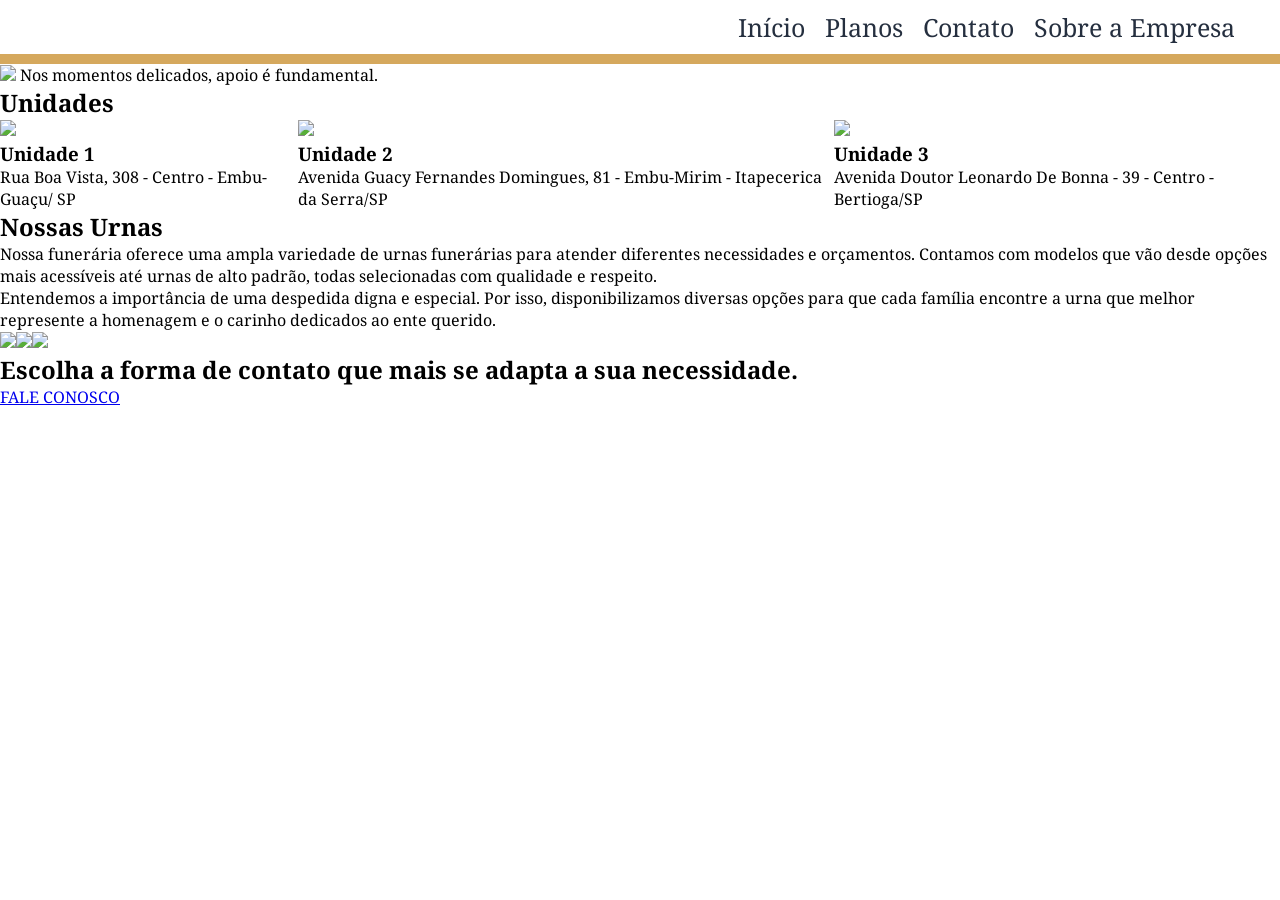
==== A sete palmos/index.html @ 4a060d62 "Merge pull request #2 from dreanliner3-star/main 1.2" ====
<!DOCTYPE html>
<html lang="pt-br">

<head>
    <meta charset="UTF-8">
    <meta name="viewport" content="width=device-width, initial-scale=1.0">
    <link rel="stylesheet" href="css/default.css">
    <link rel="stylesheet" href="css/index.css">
    <title>Document</title>
</head>

<body>
    <header>
        <div>
            <img src="img/A Sete Palmas - Logo Funeral.png" alt="" id="logo">
        </div>
        <nav>
            <ul>
                <li class="nav-items">
                    <a href="index.html" class="a_nav_style">
                        <p>Início</p>
                    </a>
                </li>
                <li class="nav-items">
                    <a href="" class="a_nav_style">
                        <p>Planos</p>
                    </a>
                </li>
                <li class="nav-items">
                    <a href="contato.html" class="a_nav_style">
                        <p>Contato</p>
                    </a>
                </li>
                <li class="nav-items">
                    <a href="" class="a_nav_style">
                        <p>Sobre a Empresa</p>
                    </a>
                </li>
            </ul>
        </nav>
    </header>
    <main>
        <section class="home">
            <section class="home__hero">
                <img src="./img/homebg.jpg" class="home__hero__bg" />
                <span class="home__hero__subtitle">
                    Nos momentos delicados, apoio é fundamental.
                </span>
            </section>
            <section class="home__locations">
                <h2>Unidades</h2>
                <ul class="home__locations__list">
                    <li class="home__locations__list-item">
                        <img src="./img/unidade1.jpg" class="home__locations__img">
                        <h3 class="home__locations__title">Unidade 1</h3>
                        <p class="home__locations__desc">Rua Boa Vista, 308 - Centro - Embu-Guaçu/ SP</p>
                    </li>
                    <li class="home__locations__list-item">
                        <img src="./img/unidade2.jpg" class="home__locations__img">
                        <h3 class="home__locations__title">Unidade 2</h3>
                        <p class="home__locations__desc">Avenida Guacy Fernandes Domingues, 81 - Embu-Mirim -
                            Itapecerica da Serra/SP</p>
                    </li>
                    <li class="home__locations__list-item">
                        <img src="./img/unidade1.jpg" class="home__locations__img">
                        <h3 class="home__locations__title">Unidade 3</h3>
                        <p class="home__locations__desc">Avenida Doutor Leonardo De Bonna - 39 - Centro - Bertioga/SP
                        </p>
                    </li>
                </ul>
            </section>
            <section class="home__urnas">
                <div class="home__urnas__bg-color" aria-hidden="true"></div>
                <div class="home__urnas__left-container">
                    <h2>Nossas Urnas</h2>
                    <p>
                        Nossa funerária oferece uma ampla variedade de urnas funerárias para atender diferentes
                        necessidades e orçamentos. Contamos com modelos que vão desde opções mais acessíveis até urnas
                        de alto padrão, todas selecionadas com qualidade e respeito.
                    </p>
                    <p>
                        Entendemos a importância de uma despedida digna e especial. Por isso, disponibilizamos diversas
                        opções para que cada família encontre a urna que melhor represente a homenagem e o carinho
                        dedicados ao ente querido.
                    </p>
                </div>
                <div class="home__urnas__right-container">
                    <ul>
                        <li>
                            <img src="./img/urna1.jpg" id="urna1" />
                        </li>
                        <li>
                            <img src="./img/urna2.jpg" id="urna2" />
                        </li>
                        <li>
                            <img src="./img/urna3.jpg" id="urna3" />
                        </li>
                    </ul>
                </div>
            </section>
            <section class="home__contatos">
                <div class="home__contatos__bg-color"></div>
                <h2 class="home__contatos__title">
                    Escolha a forma de contato que mais se adapta a sua necessidade.
                </h2>
                <a class="home__contatos__link" href="#">
                    <span class="home__contatos__text">
                        FALE CONOSCO
                    </span>
                </a>
            </section>
        </section>
    </main>
    <footer>

    </footer>
</body>

</html>
---- A sete palmos/css/default.css ----
@import url('https://fonts.googleapis.com/css2?family=Noto+Serif:ital,wght@0,100..900;1,100..900&family=Pixelify+Sans:wght@400..700&display=swap');
*{
    margin:0;
    padding: 0;
}

body{
    font-family: "Noto Serif", serif;
    overflow-x: hidden;
}

header{
    background-color: white;
    width: 100%;
    border-bottom: 10px solid #D5A85D;
    display: flex;
    justify-content: space-between;
    align-items: center;
}

.a_nav_style{
    color: #252F3F;
    text-decoration: none;
}

ul{
    display: flex;
    list-style: none;
    margin-right: 35px;
}

#logo{
    width: 200px;
    margin: 10px;
}

.nav-items{
    font-size: 25px;
    margin: 10px;
}



@media (max-width: 1000px){
    header {
        flex-direction: column;
    }

    ul {
        margin-right: 0;
    }
}

@media (max-width: 500px){
    .nav-items {
        font-size: 16px;
    }
}
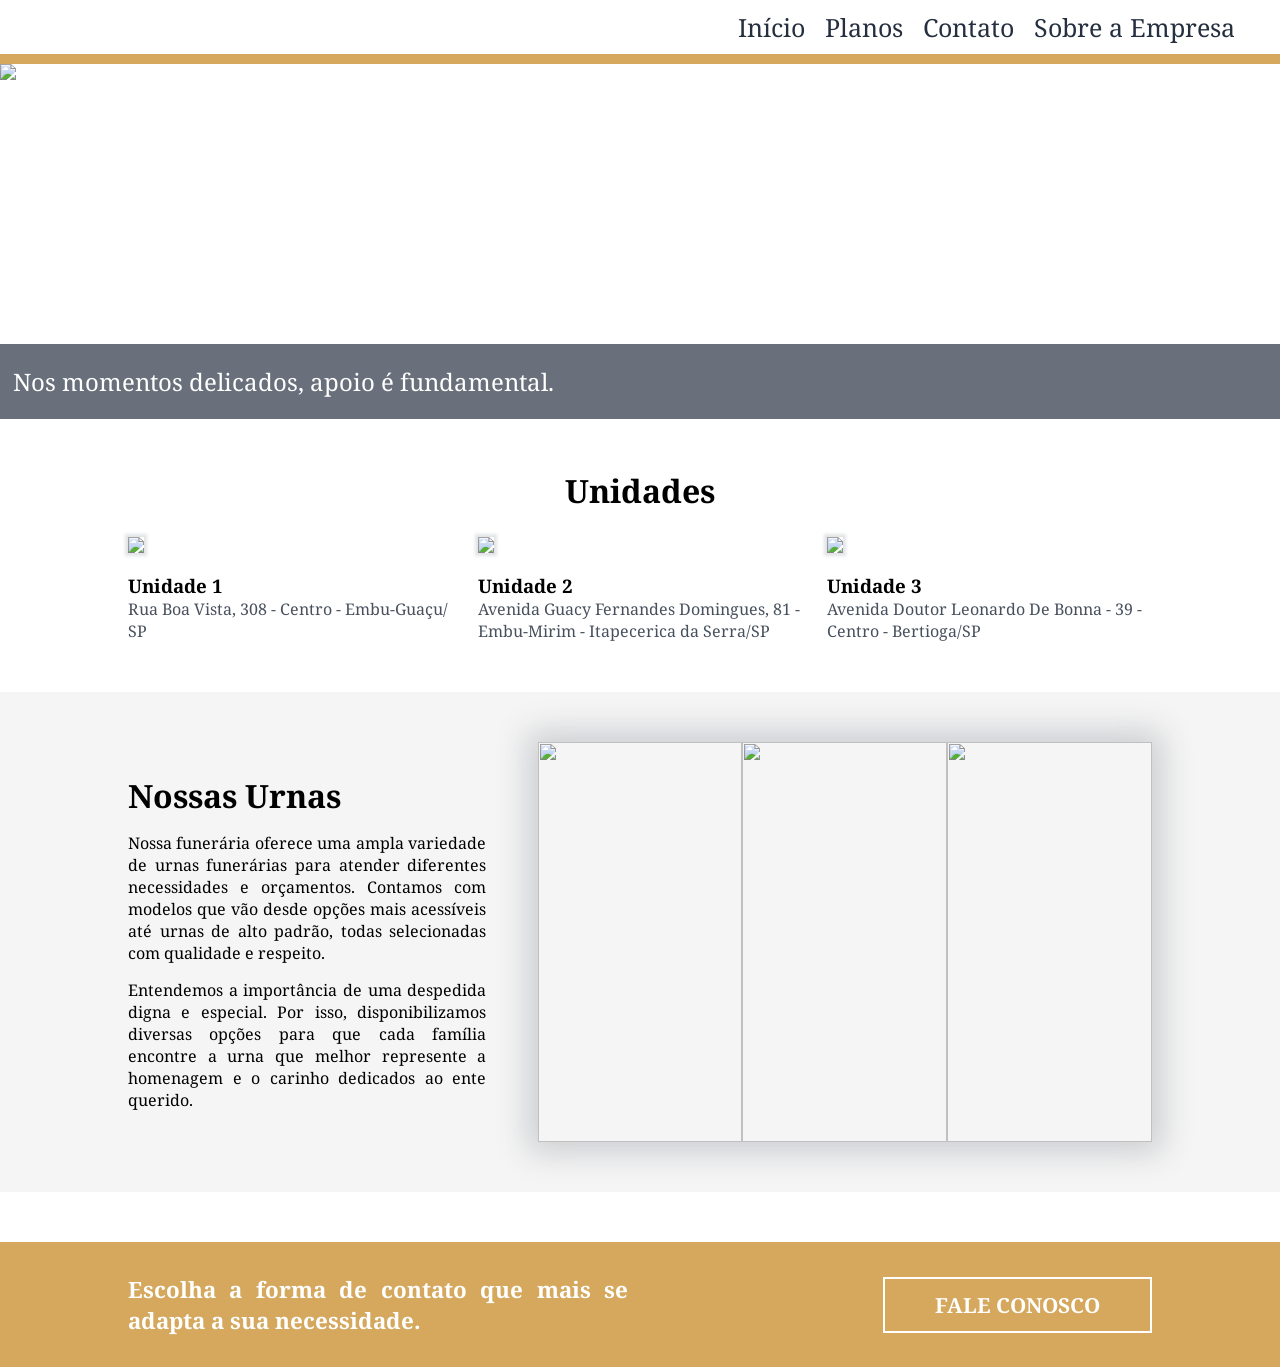
==== commit 094410fc: "planos" ====
--- a/A sete palmos/index.html
+++ b/A sete palmos/index.html
@@ -15,14 +15,14 @@
             <img src="img/A Sete Palmas - Logo Funeral.png" alt="" id="logo">
         </div>
         <nav>
-            <ul>
+            <ul class="header-list">
                 <li class="nav-items">
                     <a href="index.html" class="a_nav_style">
                         <p>Início</p>
                     </a>
                 </li>
                 <li class="nav-items">
-                    <a href="" class="a_nav_style">
+                    <a href="planos.html" class="a_nav_style">
                         <p>Planos</p>
                     </a>
                 </li>
--- a/A sete palmos/css/default.css
+++ b/A sete palmos/css/default.css
@@ -23,7 +23,11 @@
     text-decoration: none;
 }
 
-ul{
+.a_nav_style:hover {
+    color: #D5A85D;
+}
+
+.header-list {
     display: flex;
     list-style: none;
     margin-right: 35px;
@@ -37,6 +41,7 @@
 .nav-items{
     font-size: 25px;
     margin: 10px;
+    white-space: nowrap;
 }
 
 
@@ -46,14 +51,16 @@
         flex-direction: column;
     }
 
-    ul {
+    .header-list {
         margin-right: 0;
+
     }
 }
 
 @media (max-width: 500px){
     .nav-items {
         font-size: 16px;
+        white-space: wrap;
     }
 }
 
--- a/A sete palmos/css/index.css
+++ b/A sete palmos/css/index.css
@@ -0,0 +1,306 @@
+/* # Home */
+.home {
+    display: flex;
+    flex-direction: column;
+    justify-content: center;
+    align-items: center;
+}
+
+/* # Section Hero */
+.home__hero {
+    position: relative;
+
+    width: 100%;
+    min-height: 350px;
+}
+
+.home__hero__bg {
+    position: relative;
+    width: 100%;
+    min-height: 350px;
+    object-fit: cover;
+
+    z-index: -1;
+}
+
+.home__hero__subtitle {
+    position: absolute;
+    bottom: 0;
+
+    display: flex;
+    align-items: center;
+
+    height: 75px;
+    width: 99%;
+    font-size: 1.5rem;
+
+    color: white;
+    background-color: #252f3faf;
+
+    padding-left: 1%;
+}
+
+/* # Section Locations */
+.home__locations {
+    width: 80%;
+    margin-bottom: 50px;
+}
+
+.home__locations h2 {
+    margin-top: 50px;
+    font-size: 2rem;
+    text-align: center;
+    margin-bottom: 25px;
+}
+
+.home__locations__list {
+    list-style: none;
+    margin: 0;
+    padding: 0;
+
+    display: flex;
+
+    width: 100%;
+    height: 100%;
+
+    gap: 25px;
+}
+
+.home__locations__list-item {
+    width: 500px;
+    height: fit-content;
+}
+
+.home__locations__img {
+    width: 100%;
+    object-fit: cover;
+    box-shadow: 0 0 3px 3px #252f3f21;
+    margin-bottom: 15px;
+}
+
+.home__locations__desc {
+    color: #252f3fd7;
+}
+
+/* # Section Urnas */
+.home__urnas {
+    position: relative;
+
+    display: flex;
+    justify-content: space-between;
+    align-items: center;
+
+    width: 80%;
+    height: 500px;
+    margin-bottom: 50px;
+}
+
+.home__urnas__bg-color {
+    position: absolute;
+    background-color: rgb(245, 245, 245);
+    width: 100vw;
+    height: 100%;
+    z-index: -1;
+
+    left: 50%;
+    transform: translateX(-50%);
+}
+
+.home__urnas__left-container {
+    width: 35%;
+}
+
+.home__urnas__left-container h2 {
+    font-size: 2rem;
+}
+
+.home__urnas__left-container p {
+    margin-top: 15px;
+    text-align: justify;
+}
+
+.home__urnas__right-container {
+    width: 60%;
+}
+
+.home__urnas__right-container ul {
+    list-style: none;
+    margin: 0;
+    padding: 0;
+
+    display: flex;
+
+    width: 100%;
+    height: 400px;
+    box-shadow: 0 0 30px 10px #252f3f34;
+}
+
+.home__urnas__right-container ul li {
+    width: 100%;
+    height: 100%;
+}
+
+.home__urnas__right-container ul li img {
+    width: 100%;
+    height: 100%;
+    object-fit: cover;
+}
+
+/* # Section Contatos */
+.home__contatos {
+    position: relative;
+
+    display: flex;
+    justify-content: space-between;
+    align-items: center;
+
+    width: 80%;
+    height: 125px;
+
+    gap: 50px;
+}
+
+.home__contatos__bg-color {
+    position: absolute;
+    background-color: #D5A85D;
+    width: 100vw;
+    height: 100%;
+    z-index: -1;
+
+    left: 50%;
+    transform: translateX(-50%);
+}
+
+.home__contatos__title {
+    color: white;
+    width: 500px;
+    font-size: 1.4rem;
+    text-align: justify;
+}
+
+.home__contatos__link {
+    color: inherit;
+    text-decoration: inherit;
+
+    text-decoration: none;
+    color: white;
+    font-size: 1.3rem;
+
+    padding-top: 12px;
+    padding-bottom: 12px;
+
+    padding-right: 50px;
+    padding-left: 50px;
+
+    font-weight: bold;
+    border: 2px solid white;
+
+    white-space: nowrap;
+}
+
+.home__contatos__link:hover {
+    background-color: white;
+    color: #D5A85D;
+}
+
+
+/* # Media Queries */
+@media (max-width: 1000px) {
+    .home__locations__list {
+        align-items: center;
+        flex-direction: column;
+    }
+
+    .home__urnas {
+        flex-direction: column;
+        height: fit-content;
+        gap: 50px;
+    }
+
+    .home__urnas__bg-color {
+        height: 105%;
+    }
+
+    .home__urnas__left-container {
+        width: 100%;
+    }
+
+    .home__urnas__right-container {
+        width: 100%;
+    }
+
+    .home__urnas__left-container h2 {
+        margin-top: 25px;
+        font-size: 1.5rem;
+    }
+
+    .home__contatos {
+        flex-direction: column;
+        height: fit-content;
+        gap: 25px;
+    }
+
+    .home__contatos__title {
+        margin-top: 25px;
+        width: 100%;
+        text-align: center;
+    }
+
+    .home__contatos__link {
+        margin-bottom: 25px;
+    }
+}
+
+@media (max-width: 700px) {
+    .home__hero__subtitle {
+        display: flex;
+        align-items: center;
+        justify-content: center;
+
+        width: 90%;
+        padding-left: 5%;
+        padding-right: 5%;
+
+        font-size: 1.1rem;
+    }
+
+    .home__locations h2 {
+        font-size: 1.6rem;
+    }
+
+
+    .home__locations__list-item {
+        width: 350px;
+    }
+
+    .home__urnas__right-container ul {
+        flex-direction: column;
+        height: 300px;
+    }
+
+    .home__contatos {
+        gap: 40px;
+    }
+
+    #urna2 {
+        display: none;
+    }
+
+    #urna3 {
+        display: none;
+    }
+}
+
+@media (max-width: 450px) {
+    .home__locations__list-item {
+        width: 250px;
+    }
+
+    .home__urnas__right-container ul {
+        height: 200px;
+    }
+    
+    .home__contatos__title {
+        font-size: 1.1rem;
+    }
+}
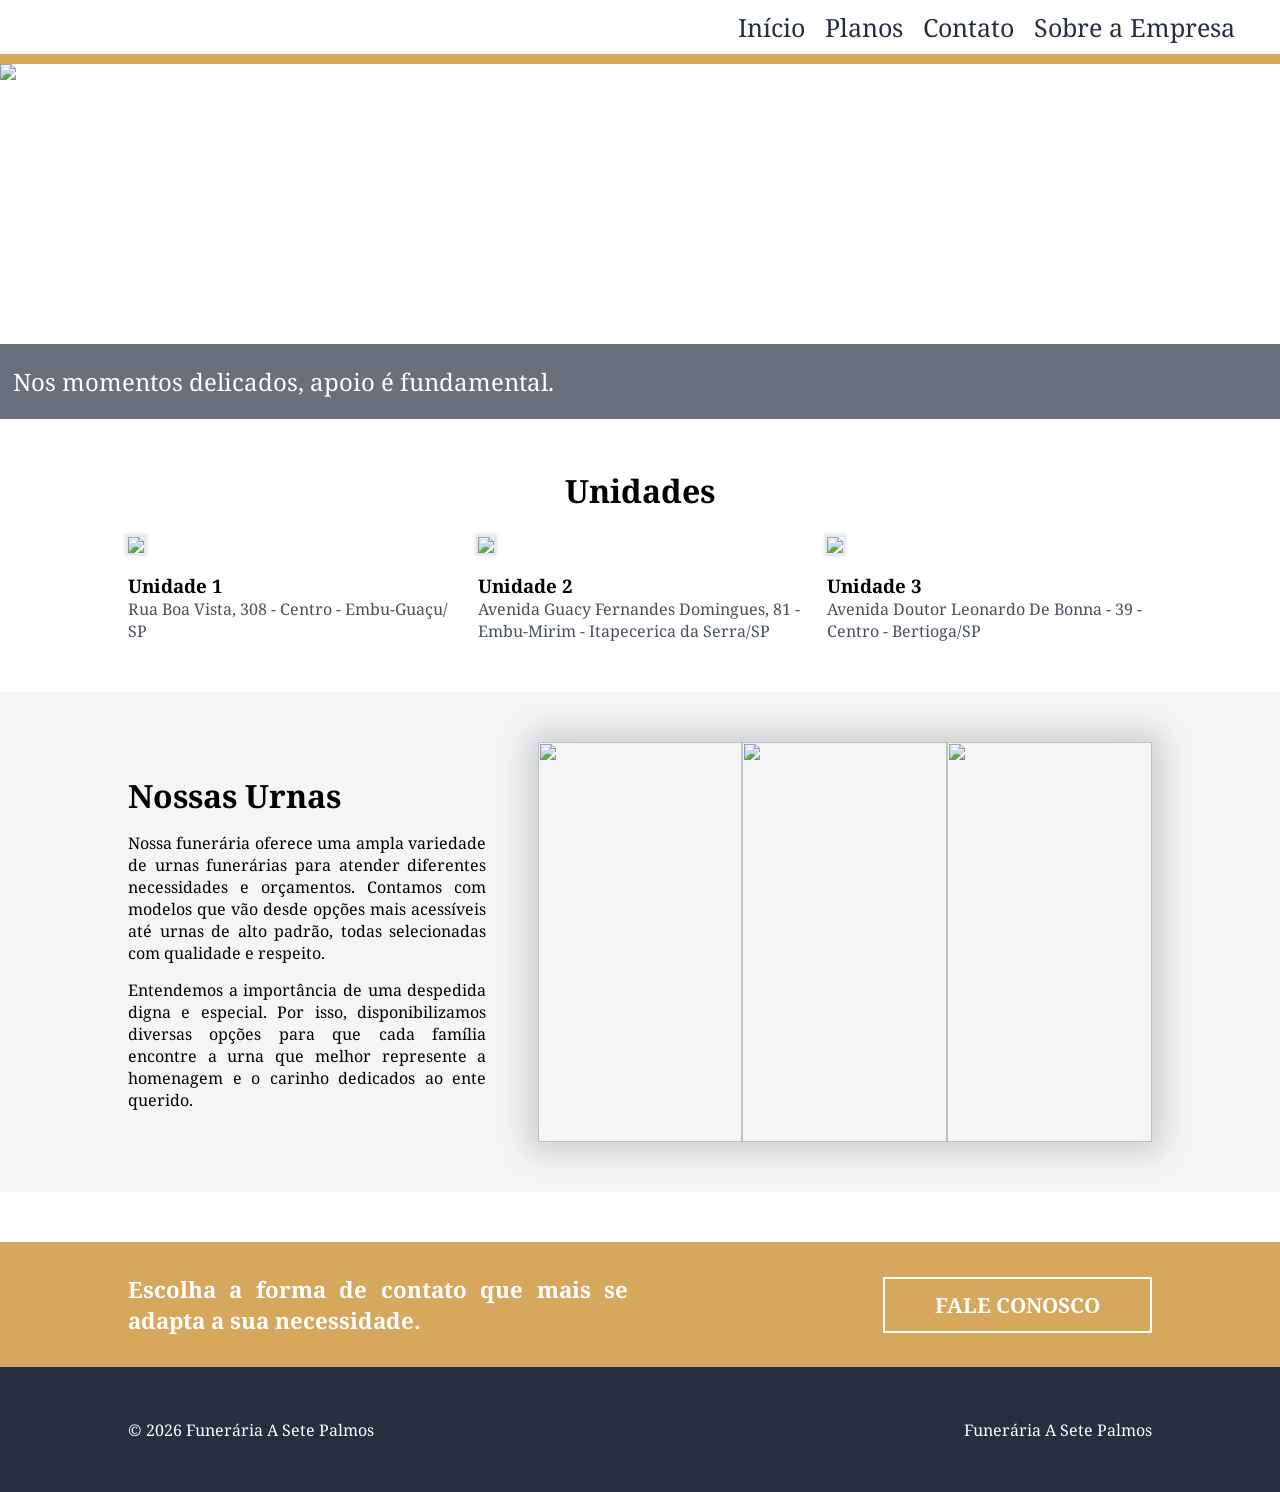
==== commit c5755604: "footer, empresa, planos" ====
--- a/A sete palmos/index.html
+++ b/A sete palmos/index.html
@@ -32,7 +32,7 @@
                     </a>
                 </li>
                 <li class="nav-items">
-                    <a href="" class="a_nav_style">
+                    <a href="empresa.html" class="a_nav_style">
                         <p>Sobre a Empresa</p>
                     </a>
                 </li>
@@ -112,7 +112,14 @@
         </section>
     </main>
     <footer>
-
+        <div>
+            <span>
+                © 2026 Funerária A Sete Palmos
+            </span>
+             <span>
+                Funerária A Sete Palmos
+            </span>
+        </div>
     </footer>
 </body>
 
--- a/A sete palmos/css/default.css
+++ b/A sete palmos/css/default.css
@@ -44,7 +44,23 @@
     white-space: nowrap;
 }
 
+footer {
+    display: flex;
+    justify-content: center;
+    align-items: center;
+    width: 100vw;
+    height: 125px;
+    background-color: #252F3F;
+}
 
+footer div {
+    display: flex;
+    justify-content: space-between;
+    align-items: center;
+    width: 80%;
+    height: 100%;
+    color: white;
+}
 
 @media (max-width: 1000px){
     header {
@@ -57,6 +73,13 @@
     }
 }
 
+@media (max-width: 700px) {
+    footer div {
+        justify-content: center;
+        gap: 15px;
+        flex-direction: column-reverse;
+    }
+}
 @media (max-width: 500px){
     .nav-items {
         font-size: 16px;
